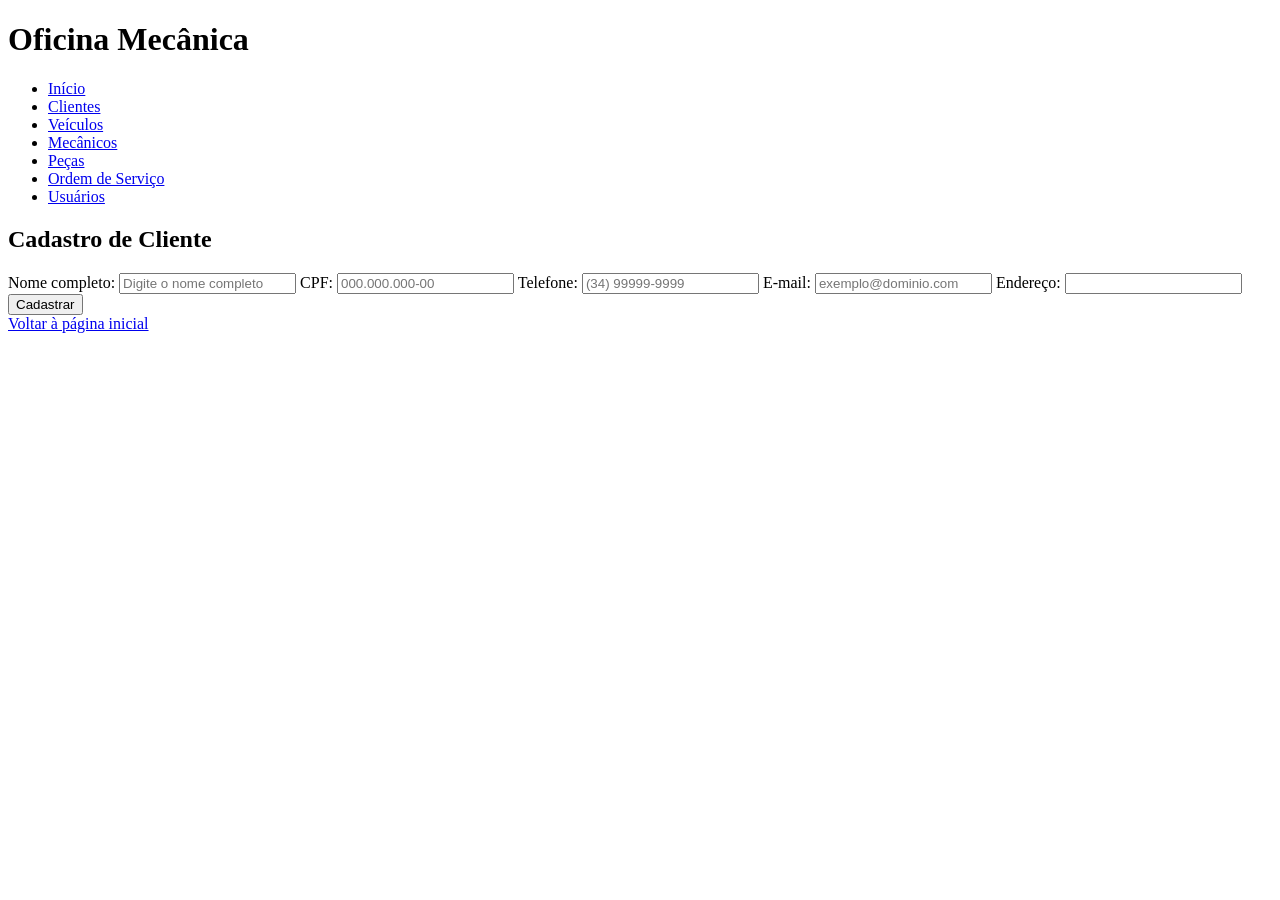
==== cliente.html @ 37c59064 "Cadastro clientes no banco" ====
<!DOCTYPE html>
<html lang="en">

<head>
    <meta charset="UTF-8">
    <meta name="viewport" content="width=device-width, initial-scale=1.0">
    <link rel="stylesheet" href="css/style.css">
    <script src="js/cliente.js" defer></script>
    <script src="js/api.js" defer></script>
    <title>Oficina Mecânica - Clientes</title>
</head>

<body>
    <header>
        <h1>Oficina Mecânica</h1>
    </header>
    <nav>
        <ul>
            <li><a href="index.html">Início</a></li>
            <li><a href="cliente.html" class="ativo">Clientes</a></li>
            <li><a href="veiculo.html">Veículos</a></li>
            <li><a href="mecanico.html">Mecânicos</a></li>
            <li><a href="peca.html">Peças</a></li>
            <li><a href="os.html">Ordem de Serviço</a></li>
            <li><a href="usuario.html">Usuários</a></li>
        </ul>
    </nav>
    <main>
        <h2>Cadastro de Cliente</h2>
        <form id="form-cliente">
            <label for="nome">Nome completo:</label>
            <input type="text" id="nome" name="nome" minlength="2" maxlength="150" placeholder="Digite o nome completo"
                required>
            <label for="cpf">CPF:</label>
            <input type="text" id="cpf" name="cpf" placeholder="000.000.000-00" maxlength="14"
                pattern="^\d{3}\.\d{3}\.\d{3}-\d{2}$|^\d{11}$"
                title="Digite um CPF válido (ex: 000.000.000-00 ou apenas 11 números)" required>

            <label for="telefone">Telefone:</label>
            <input type="text" id="telefone" name="telefone" placeholder="(34) 99999-9999" maxlength="15" required>

            <label for="email">E-mail:</label>
            <input type="email" id="email" name="email" placeholder="exemplo@dominio.com" required>

            <label for="endereco">Endereço:</label>
            <input type="text" id="endereco" name="endereco" maxlength="300" required>

            <button type="submit" id="btn-cliente">Cadastrar</button>
        </form>
        <div id="mensagem"></div>
        <a class="voltar" href="index.html">Voltar à página inicial</a>
    </main>
</body>

</html>
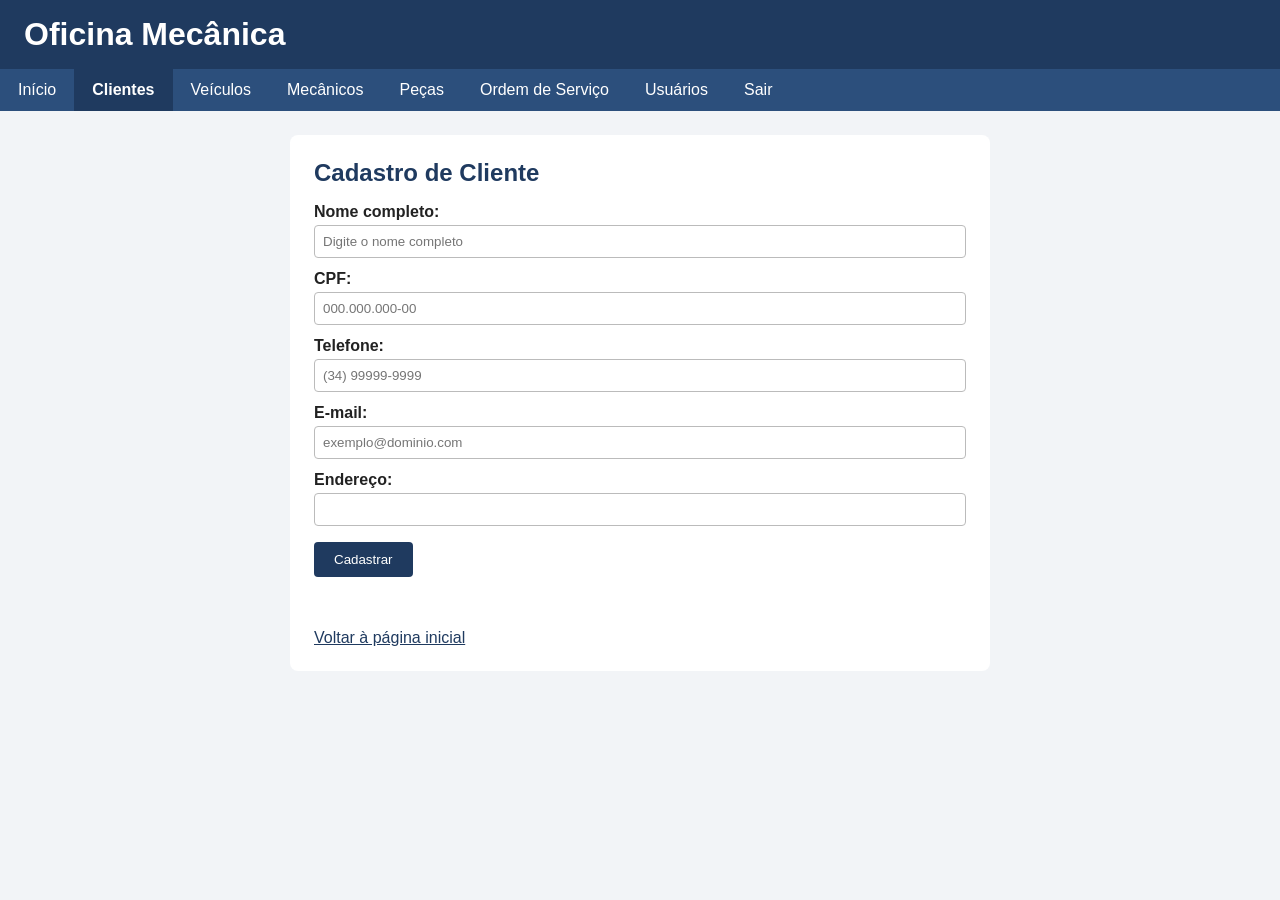
==== commit acabc6f3: "Login - Usuarios" ====
--- a/cliente.html
+++ b/cliente.html
@@ -5,6 +5,7 @@
     <meta charset="UTF-8">
     <meta name="viewport" content="width=device-width, initial-scale=1.0">
     <link rel="stylesheet" href="css/style.css">
+    <script src="js/auth.js" defer></script>
     <script src="js/cliente.js" defer></script>
     <script src="js/api.js" defer></script>
     <title>Oficina Mecânica - Clientes</title>
@@ -23,6 +24,7 @@
             <li><a href="peca.html">Peças</a></li>
             <li><a href="os.html">Ordem de Serviço</a></li>
             <li><a href="usuario.html">Usuários</a></li>
+            <li><a href="#" onclick="sair()">Sair</a></li>
         </ul>
     </nav>
     <main>
--- a/css/style.css
+++ b/css/style.css
@@ -0,0 +1,178 @@
+* {
+    box-sizing: border-box;
+    margin: 0;
+    padding: 0;
+}
+
+body {
+    font-family: Arial, sans-serif;
+    background: #f2f4f7;
+    color: #222;
+}
+
+header {
+    background: #1f3a5f;
+    color: #fff;
+    padding: 16px 24px;
+}
+
+nav {
+    background: #2c4f7c;
+}
+
+nav ul {
+    list-style: none;
+    display: flex;
+    flex-wrap: wrap;
+}
+
+nav a {
+    display: block;
+    padding: 12px 18px;
+    color: #fff;
+    text-decoration: none;
+}
+
+nav a:hover {
+    background: #1f3a5f;
+}
+
+nav a.ativo {
+    background: #1f3a5f;
+    font-weight: bold;
+}
+
+main {
+    max-width: 700px;
+    margin: 24px auto;
+    background: #fff;
+    padding: 24px;
+    border-radius: 8px;
+}
+
+h2 {
+    margin-bottom: 16px;
+    color: #1f3a5f;
+}
+
+form label {
+    display: block;
+    margin-top: 12px;
+    font-weight: bold;
+}
+
+form input,
+form select,
+form textarea {
+    width: 100%;
+    padding: 8px;
+    margin-top: 4px;
+    border: 1px solid #bbb;
+    border-radius: 4px;
+}
+
+form button {
+    margin-top: 16px;
+    padding: 10px 20px;
+    background: #1f3a5f;
+    color: #fff;
+    border: none;
+    border-radius: 4px;
+    cursor: pointer;
+}
+
+.voltar {
+    display: inline-block;
+    margin-top: 16px;
+    color: #1f3a5f;
+}
+
+#mensagem {
+    margin-top: 16px;
+    padding: 10px;
+    border-radius: 4px;
+}
+
+.erro {
+    background: #fde2e2;
+    color: #a40000;
+}
+
+.ok {
+    background: #dff5e1;
+    color: #1b6e2a;
+}
+
+.campo-cliente {
+    display: flex;
+    gap: 10px;
+}
+
+.campo-cliente input {
+    flex: 1;
+}
+
+.modal {
+    display: none;
+    position: fixed;
+    inset: 0;
+    background: rgba(0, 0, 0, 0.5);
+    justify-content: center;
+    align-items: center;
+    z-index: 1000;
+}
+
+.modal.aberto {
+    display: flex;
+}
+
+.modal-conteudo {
+    background: #fff;
+    width: 90%;
+    max-width: 500px;
+    max-height: 80vh;
+    padding: 20px;
+    border-radius: 8px;
+    display: flex;
+    flex-direction: column;
+    gap: 15px;
+}
+
+.modal-topo {
+    display: flex;
+    justify-content: space-between;
+    align-items: center;
+    width: 100%;
+}
+
+#btn-fechar-modal {
+    display: block;
+    background: none;
+    border: none;
+    padding: 0;
+    margin: 0;
+    font-size: 28px;
+    line-height: 1;
+    color: #333;
+    cursor: pointer;
+}
+
+#btn-fechar-modal:hover {
+    color: #000;
+}
+
+#lista-clientes {
+    overflow-y: auto;
+    border: 1px solid #ddd;
+    border-radius: 6px;
+}
+
+.cliente-item {
+    padding: 12px;
+    cursor: pointer;
+    border-bottom: 1px solid #eee;
+}
+
+.cliente-item:hover {
+    background: #f2f2f2;
+}
